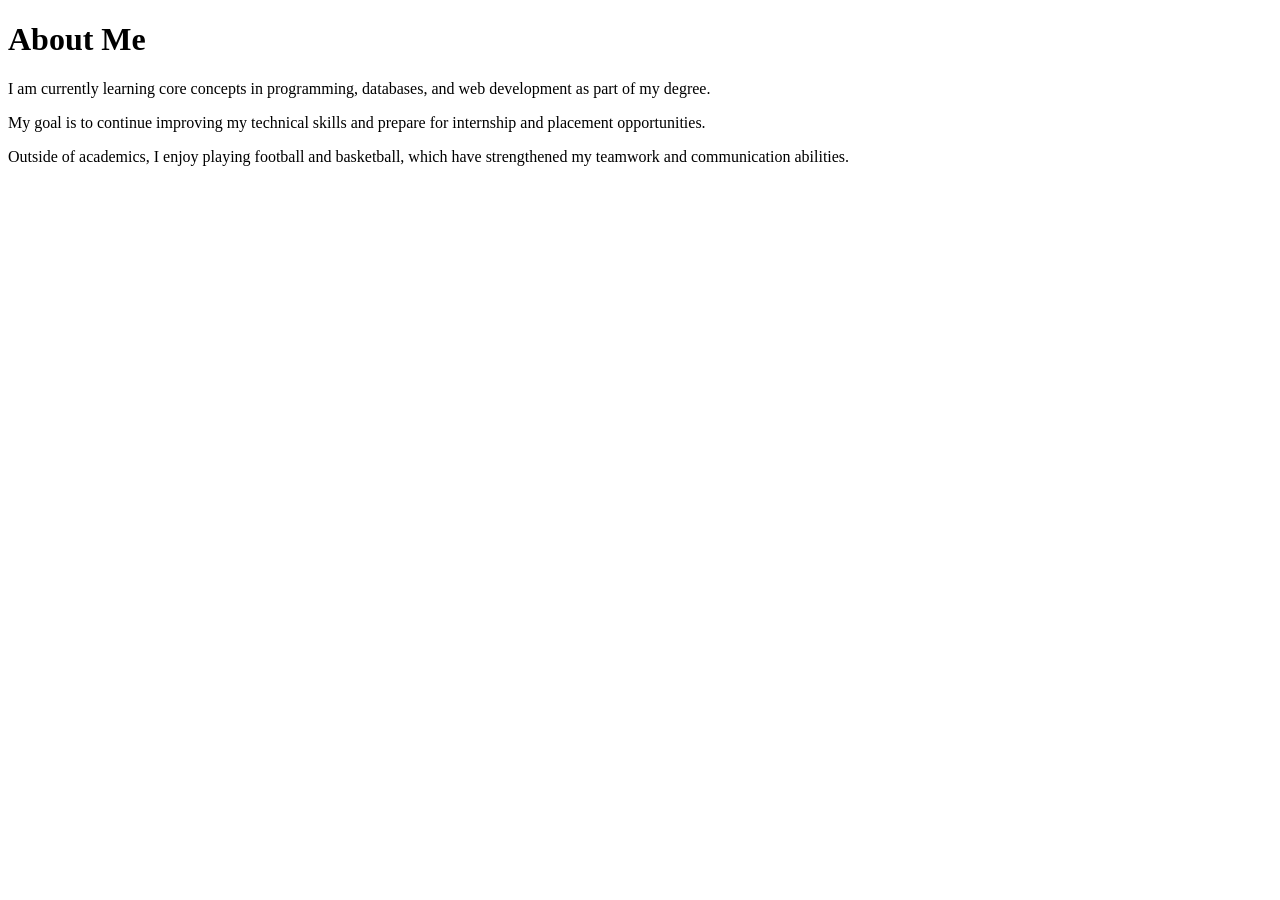
==== about.html @ a58d39de "about.html" ====
<!DOCTYPE html>
<html>
<head>
<title>About Me</title>
<link rel="stylesheet" href="style.css">
</head>

<body>

<h1>About Me</h1>

<p>
I am currently learning core concepts in programming, databases, and web development as part of my degree.
</p>

<p>
My goal is to continue improving my technical skills and prepare for internship and placement opportunities.
</p>

<p>
Outside of academics, I enjoy playing football and basketball, which have strengthened my teamwork and communication abilities.
</p>

</body>
</html>
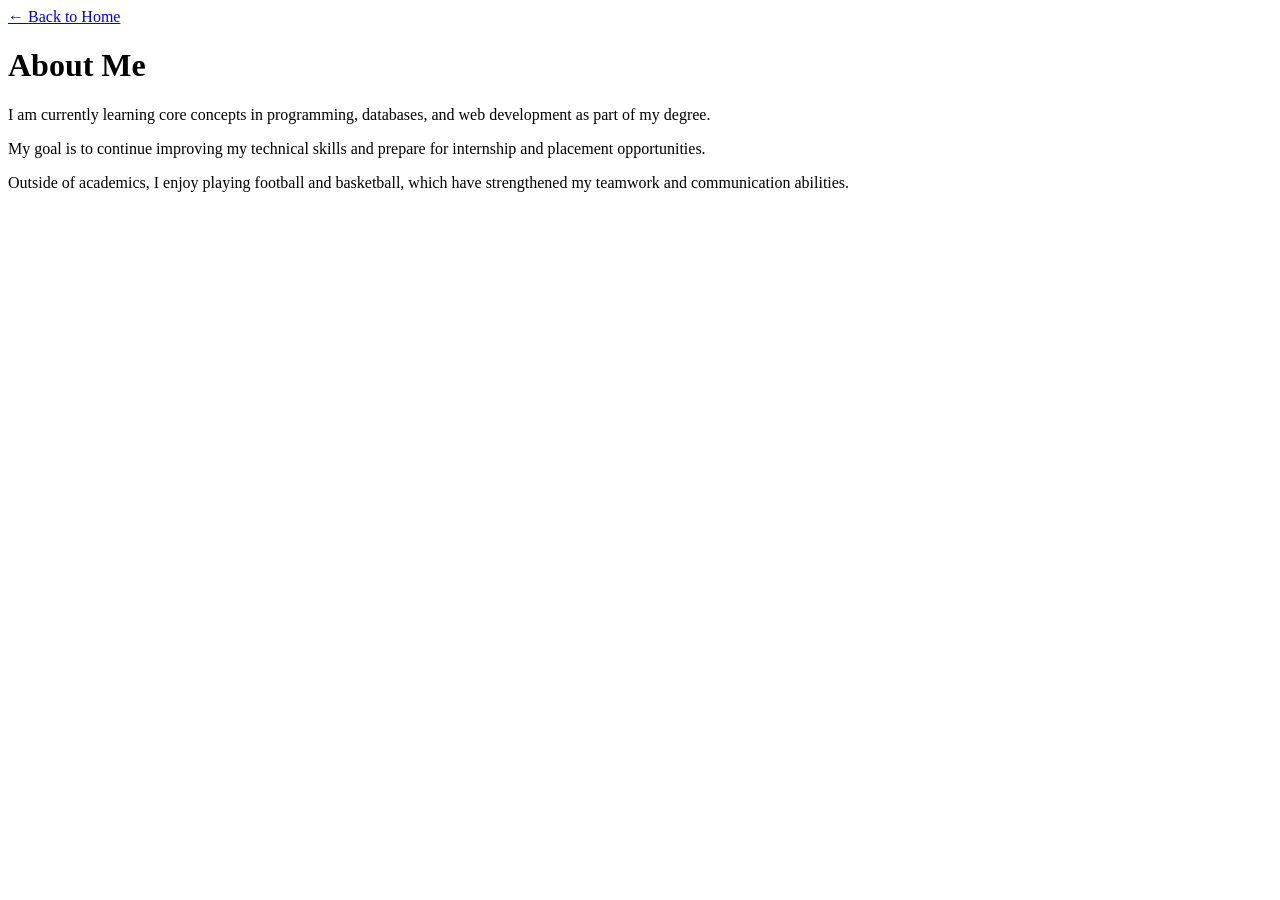
==== commit de2504e3: "Update about.html" ====
--- a/about.html
+++ b/about.html
@@ -1,3 +1,4 @@
+<a href="index.html" class="back-home">← Back to Home</a>
 <!DOCTYPE html>
 <html>
 <head>
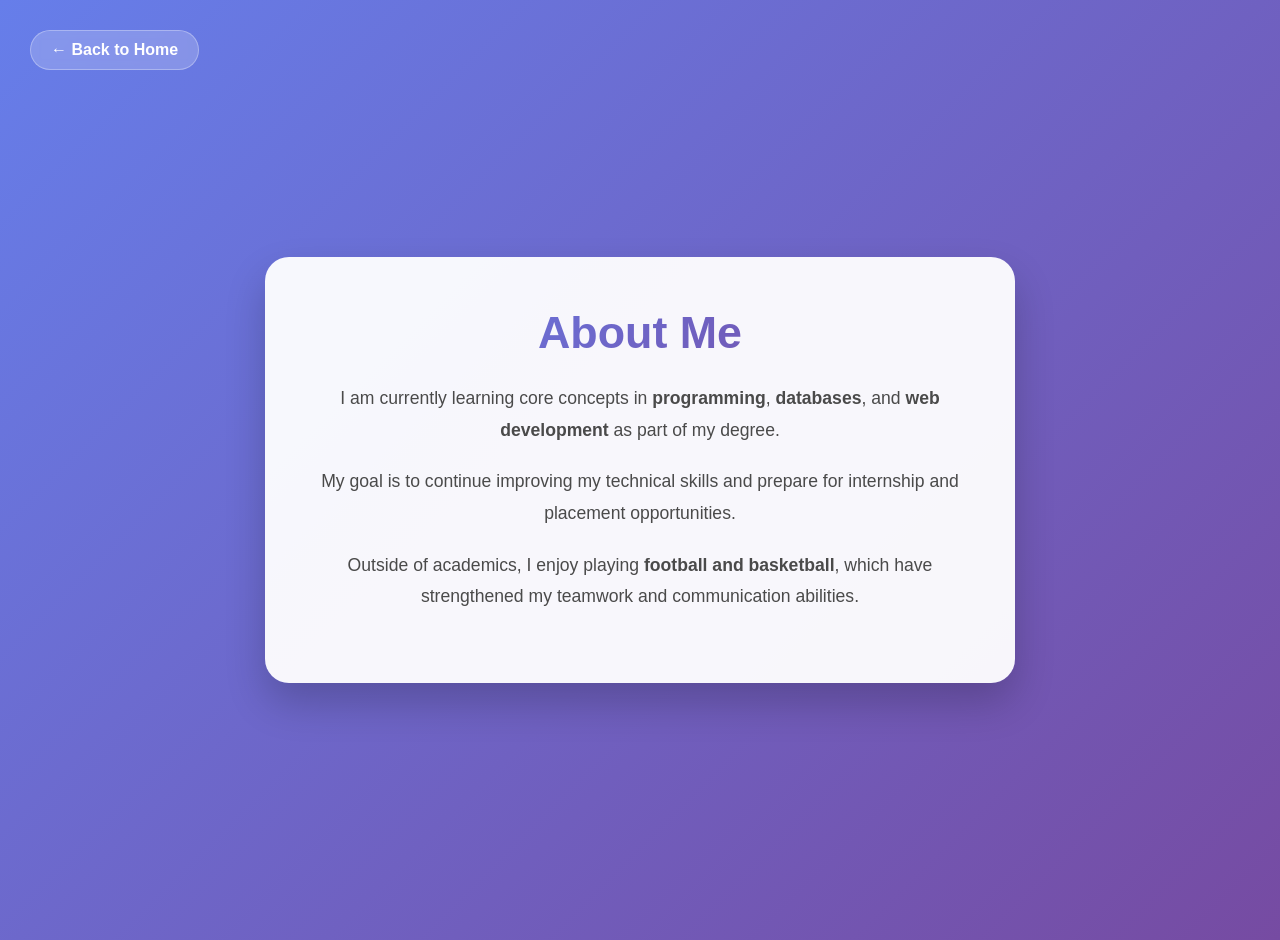
==== commit a790cf66: "Update about.html" ====
--- a/about.html
+++ b/about.html
@@ -1,26 +1,108 @@
-<a href="index.html" class="back-home">← Back to Home</a>
 <!DOCTYPE html>
-<html>
+<html lang="en">
 <head>
-<title>About Me</title>
-<link rel="stylesheet" href="style.css">
+    <meta charset="UTF-8">
+    <meta name="viewport" content="width=device-width, initial-scale=1.0">
+    <title>About Me | Osa</title>
+    <style>
+        :root {
+            /* Using a vibrant mesh gradient for the "Colorful" vibe */
+            --bg-gradient: linear-gradient(135deg, #667eea 0%, #764ba2 100%);
+            --glass-bg: rgba(255, 255, 255, 0.95);
+            --text-main: #2d3436;
+            --accent: #6c5ce7;
+        }
+
+        body {
+            font-family: 'Inter', -apple-system, sans-serif;
+            background: var(--bg-gradient);
+            min-height: 100vh;
+            margin: 0;
+            display: flex;
+            flex-direction: column;
+            align-items: center;
+            justify-content: center;
+            color: var(--text-main);
+            padding: 20px;
+        }
+
+        .about-container {
+            background: var(--glass-bg);
+            max-width: 650px;
+            padding: 50px;
+            border-radius: 24px;
+            box-shadow: 0 20px 40px rgba(0,0,0,0.2);
+            text-align: center;
+        }
+
+        h1 {
+            font-size: 2.8rem;
+            margin-top: 0;
+            background: var(--bg-gradient);
+            -webkit-background-clip: text;
+            -webkit-text-fill-color: transparent;
+            margin-bottom: 25px;
+        }
+
+        p {
+            line-height: 1.8;
+            font-size: 1.1rem;
+            color: #4a4a4a;
+            margin-bottom: 20px;
+        }
+
+        .back-home {
+            position: absolute;
+            top: 30px;
+            left: 30px;
+            text-decoration: none;
+            color: white;
+            font-weight: 600;
+            background: rgba(255, 255, 255, 0.2);
+            padding: 10px 20px;
+            border-radius: 50px;
+            backdrop-filter: blur(5px);
+            transition: all 0.3s ease;
+            border: 1px solid rgba(255, 255, 255, 0.3);
+        }
+
+        .back-home:hover {
+            background: white;
+            color: var(--accent);
+            transform: translateX(-5px);
+        }
+
+        /* Subtle animation for the card */
+        .about-container {
+            animation: fadeIn 0.8s ease-out;
+        }
+
+        @keyframes fadeIn {
+            from { opacity: 0; transform: translateY(20px); }
+            to { opacity: 1; transform: translateY(0); }
+        }
+    </style>
 </head>
 
 <body>
 
-<h1>About Me</h1>
+    <a href="index.html" class="back-home">← Back to Home</a>
 
-<p>
-I am currently learning core concepts in programming, databases, and web development as part of my degree.
-</p>
+    <main class="about-container">
+        <h1>About Me</h1>
 
-<p>
-My goal is to continue improving my technical skills and prepare for internship and placement opportunities.
-</p>
+        <p>
+            I am currently learning core concepts in <strong>programming</strong>, <strong>databases</strong>, and <strong>web development</strong> as part of my degree.
+        </p>
 
-<p>
-Outside of academics, I enjoy playing football and basketball, which have strengthened my teamwork and communication abilities.
-</p>
+        <p>
+            My goal is to continue improving my technical skills and prepare for internship and placement opportunities.
+        </p>
+
+        <p>
+            Outside of academics, I enjoy playing <strong>football and basketball</strong>, which have strengthened my teamwork and communication abilities.
+        </p>
+    </main>
 
 </body>
 </html>
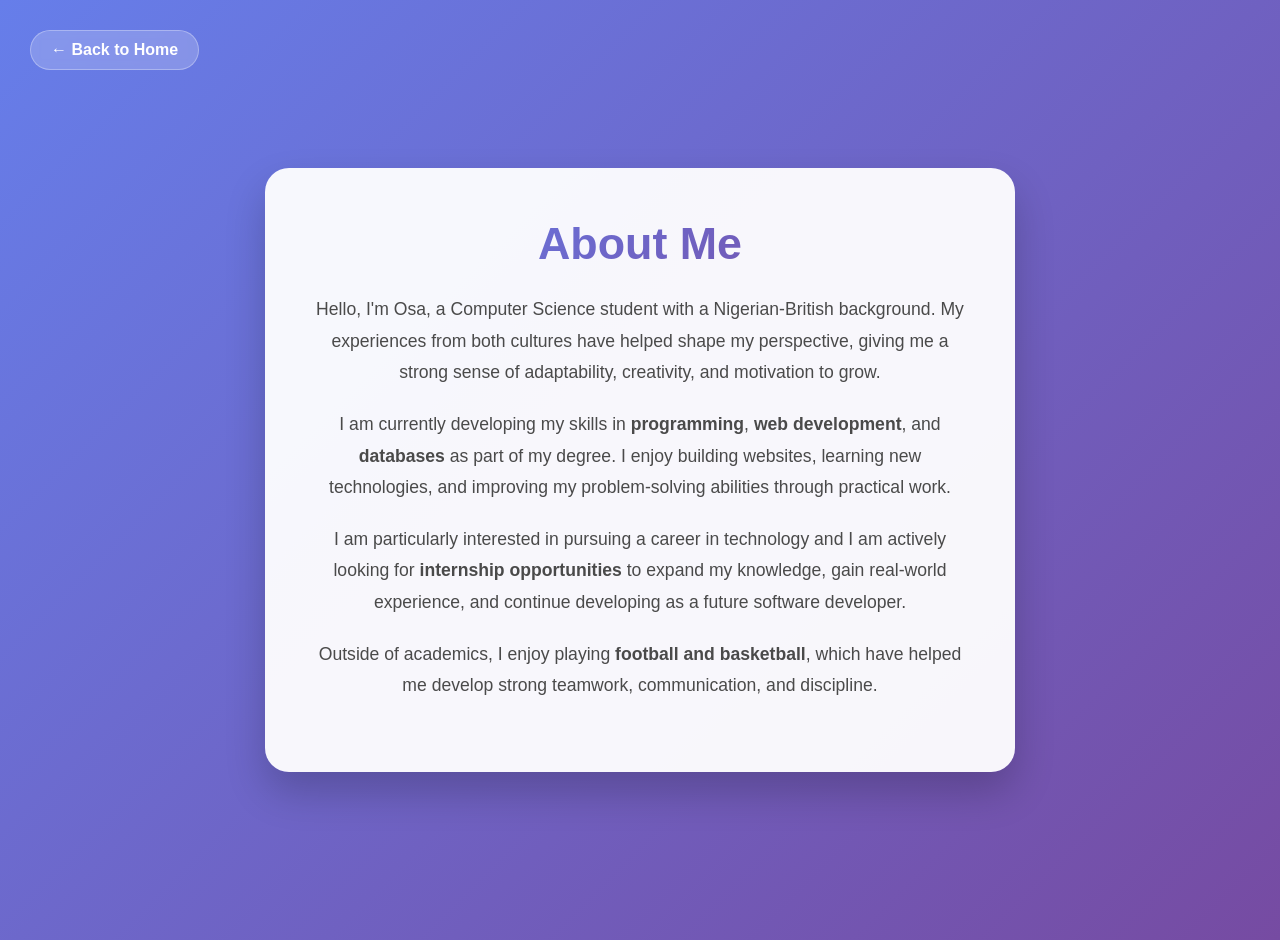
==== commit caacca00: "Update about.html" ====
--- a/about.html
+++ b/about.html
@@ -89,20 +89,25 @@
     <a href="index.html" class="back-home">← Back to Home</a>
 
     <main class="about-container">
-        <h1>About Me</h1>
+    <h1>About Me</h1>
 
-        <p>
-            I am currently learning core concepts in <strong>programming</strong>, <strong>databases</strong>, and <strong>web development</strong> as part of my degree.
-        </p>
+    <p>
+        Hello, I'm Osa, a Computer Science student with a Nigerian-British background. 
+        My experiences from both cultures have helped shape my perspective, giving me a strong sense of adaptability, creativity, and motivation to grow.
+    </p>
 
-        <p>
-            My goal is to continue improving my technical skills and prepare for internship and placement opportunities.
-        </p>
+    <p>
+        I am currently developing my skills in <strong>programming</strong>, <strong>web development</strong>, and <strong>databases</strong> as part of my degree. 
+        I enjoy building websites, learning new technologies, and improving my problem-solving abilities through practical work.
+    </p>
 
-        <p>
-            Outside of academics, I enjoy playing <strong>football and basketball</strong>, which have strengthened my teamwork and communication abilities.
-        </p>
-    </main>
+    <p>
+        I am particularly interested in pursuing a career in technology and I am actively looking for <strong>internship opportunities</strong> to expand my knowledge, gain real-world experience, and continue developing as a future software developer.
+    </p>
 
+    <p>
+        Outside of academics, I enjoy playing <strong>football and basketball</strong>, which have helped me develop strong teamwork, communication, and discipline.
+    </p>
+</main>
 </body>
 </html>
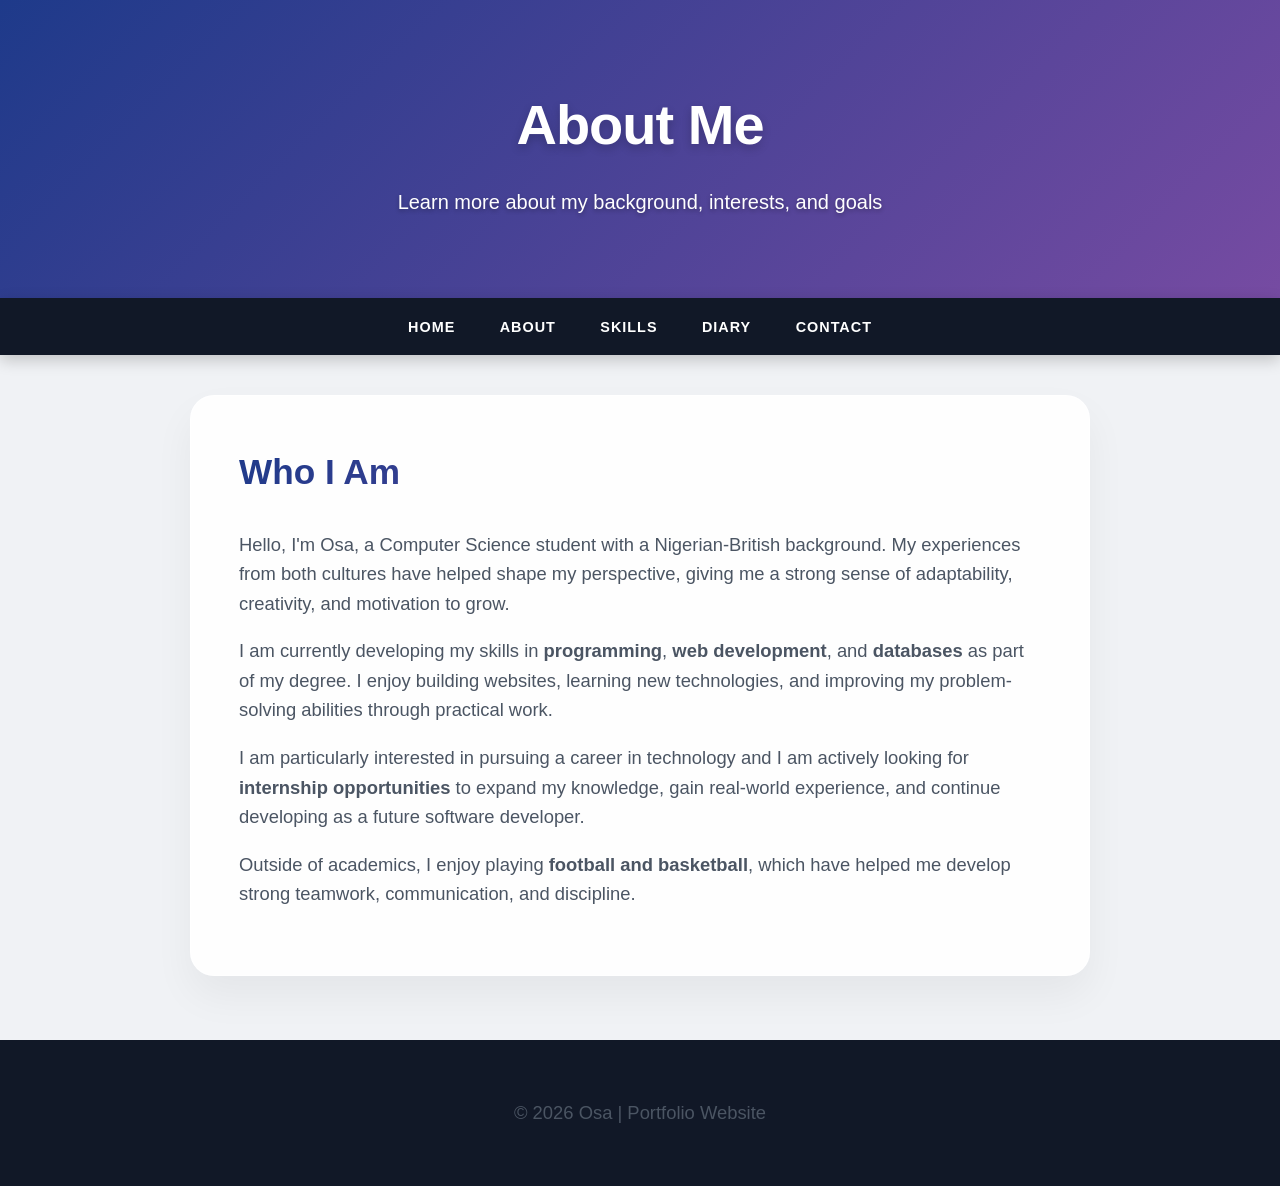
==== commit 14f13179: "Update about.html" ====
--- a/about.html
+++ b/about.html
@@ -4,110 +4,56 @@
     <meta charset="UTF-8">
     <meta name="viewport" content="width=device-width, initial-scale=1.0">
     <title>About Me | Osa</title>
-    <style>
-        :root {
-            /* Using a vibrant mesh gradient for the "Colorful" vibe */
-            --bg-gradient: linear-gradient(135deg, #667eea 0%, #764ba2 100%);
-            --glass-bg: rgba(255, 255, 255, 0.95);
-            --text-main: #2d3436;
-            --accent: #6c5ce7;
-        }
-
-        body {
-            font-family: 'Inter', -apple-system, sans-serif;
-            background: var(--bg-gradient);
-            min-height: 100vh;
-            margin: 0;
-            display: flex;
-            flex-direction: column;
-            align-items: center;
-            justify-content: center;
-            color: var(--text-main);
-            padding: 20px;
-        }
-
-        .about-container {
-            background: var(--glass-bg);
-            max-width: 650px;
-            padding: 50px;
-            border-radius: 24px;
-            box-shadow: 0 20px 40px rgba(0,0,0,0.2);
-            text-align: center;
-        }
-
-        h1 {
-            font-size: 2.8rem;
-            margin-top: 0;
-            background: var(--bg-gradient);
-            -webkit-background-clip: text;
-            -webkit-text-fill-color: transparent;
-            margin-bottom: 25px;
-        }
-
-        p {
-            line-height: 1.8;
-            font-size: 1.1rem;
-            color: #4a4a4a;
-            margin-bottom: 20px;
-        }
-
-        .back-home {
-            position: absolute;
-            top: 30px;
-            left: 30px;
-            text-decoration: none;
-            color: white;
-            font-weight: 600;
-            background: rgba(255, 255, 255, 0.2);
-            padding: 10px 20px;
-            border-radius: 50px;
-            backdrop-filter: blur(5px);
-            transition: all 0.3s ease;
-            border: 1px solid rgba(255, 255, 255, 0.3);
-        }
-
-        .back-home:hover {
-            background: white;
-            color: var(--accent);
-            transform: translateX(-5px);
-        }
-
-        /* Subtle animation for the card */
-        .about-container {
-            animation: fadeIn 0.8s ease-out;
-        }
-
-        @keyframes fadeIn {
-            from { opacity: 0; transform: translateY(20px); }
-            to { opacity: 1; transform: translateY(0); }
-        }
-    </style>
+    <link rel="stylesheet" href="style.css">
 </head>
-
 <body>
 
-    <a href="index.html" class="back-home">← Back to Home</a>
+<header>
+    <h1>About Me</h1>
+    <p>Learn more about my background, interests, and goals</p>
+</header>
 
-    <main class="about-container">
-    <h1>About Me</h1>
+<nav>
+  <a href="index.html">Home</a>
+  <a href="about.html">About</a>
+  <a href="skills.html">Skills</a>
+  <a href="diary.html">Diary</a>
+  <a href="contact.html">Contact</a>
+</nav>
 
-    <p>
-        Hello, I'm Osa, a Computer Science student with a Nigerian-British background. 
-        My experiences from both cultures have helped shape my perspective, giving me a strong sense of adaptability, creativity, and motivation to grow.
-    </p>
+<main class="about-container">
+    <section>
+        <h2>Who I Am</h2>
 
-    <p>
-        I am currently developing my skills in <strong>programming</strong>, <strong>web development</strong>, and <strong>databases</strong> as part of my degree. 
-        I enjoy building websites, learning new technologies, and improving my problem-solving abilities through practical work.
-    </p>
+        <p>
+            Hello, I'm Osa, a Computer Science student with a Nigerian-British background.
+            My experiences from both cultures have helped shape my perspective, giving me
+            a strong sense of adaptability, creativity, and motivation to grow.
+        </p>
 
-    <p>
-        I am particularly interested in pursuing a career in technology and I am actively looking for <strong>internship opportunities</strong> to expand my knowledge, gain real-world experience, and continue developing as a future software developer.
-    </p>
+        <p>
+            I am currently developing my skills in <strong>programming</strong>,
+            <strong>web development</strong>, and <strong>databases</strong> as part of my degree.
+            I enjoy building websites, learning new technologies, and improving my
+            problem-solving abilities through practical work.
+        </p>
 
-    <p>
-        Outside of academics, I enjoy playing <strong>football and basketball</strong>, which have helped me develop strong teamwork, communication, and discipline.
-    </p>
+        <p>
+            I am particularly interested in pursuing a career in technology and I am actively
+            looking for <strong>internship opportunities</strong> to expand my knowledge,
+            gain real-world experience, and continue developing as a future software developer.
+        </p>
+
+        <p>
+            Outside of academics, I enjoy playing <strong>football and basketball</strong>,
+            which have helped me develop strong teamwork, communication, and discipline.
+        </p>
+    </section>
 </main>
+
+<footer>
+    <p>© 2026 Osa | Portfolio Website</p>
+</footer>
+
 </body>
 </html>
--- a/style.css
+++ b/style.css
@@ -0,0 +1,227 @@
+:root {
+    --primary-gradient: linear-gradient(135deg, #1e3a8a 0%, #764ba2 100%);
+    --nav-bg: #111827;
+    --card-bg: rgba(255, 255, 255, 0.9);
+    --accent-blue: #60a5fa;
+}
+
+body {
+    font-family: 'Inter', -apple-system, sans-serif;
+    margin: 0;
+    background: #f0f2f5;
+    color: #333;
+    line-height: 1.6;
+}
+
+header {
+    background: var(--primary-gradient);
+    color: white;
+    padding: 5rem 1.5rem;
+    text-align: center;
+    box-shadow: 0 4px 15px rgba(0,0,0,0.1);
+}
+
+header h1 {
+    font-size: 3.5rem;
+    margin: 0;
+    letter-spacing: -1px;
+    color: #ffffff;
+    text-shadow: 0 4px 10px rgba(0,0,0,0.2);
+}
+
+header p {
+    font-size: 1.25rem;
+    opacity: 1;
+    color: #ffffff;
+    font-weight: 500;
+    max-width: 700px;
+    margin: 1rem auto 0;
+    text-shadow: 0 2px 4px rgba(0,0,0,0.3);
+}
+
+nav {
+    background: var(--nav-bg);
+    padding: 1rem;
+    text-align: center;
+    position: sticky;
+    top: 0;
+    z-index: 1000;
+    box-shadow: 0 5px 15px rgba(0,0,0,0.2);
+}
+
+nav a {
+    color: white;
+    margin: 0 20px;
+    text-decoration: none;
+    font-weight: 600;
+    text-transform: uppercase;
+    font-size: 0.9rem;
+    letter-spacing: 1px;
+    transition: all 0.3s ease;
+}
+
+nav a:hover {
+    color: var(--accent-blue);
+    text-shadow: 0 0 8px var(--accent-blue);
+}
+
+main {
+    max-width: 900px;
+    margin: 40px auto;
+    padding: 0 2rem;
+}
+
+section {
+    background: var(--card-bg);
+    padding: 3rem;
+    border-radius: 24px;
+    box-shadow: 0 20px 40px rgba(0,0,0,0.05);
+    backdrop-filter: blur(10px);
+    border: 1px solid rgba(255,255,255,0.5);
+    animation: slideUp 0.8s ease-out;
+    margin-bottom: 2rem;
+}
+
+h2 {
+    color: #1e3a8a;
+    font-size: 2.2rem;
+    margin-top: 0;
+    background: var(--primary-gradient);
+    -webkit-background-clip: text;
+    -webkit-text-fill-color: transparent;
+}
+
+p {
+    font-size: 1.15rem;
+    color: #4b5563;
+}
+
+ul {
+    line-height: 1.8;
+}
+
+#form-message {
+    margin-top: 10px;
+    font-weight: bold;
+    color: green;
+}
+
+footer {
+    text-align: center;
+    padding: 2.5rem;
+    background: var(--nav-bg);
+    color: rgba(255,255,255,0.6);
+    margin-top: 4rem;
+}
+
+@keyframes slideUp {
+    from { 
+        opacity: 0; 
+        transform: translateY(30px); 
+    }
+    to { 
+        opacity: 1; 
+        transform: translateY(0); 
+    }
+}
+
+@media (max-width: 600px) {
+    header h1 { 
+        font-size: 2.5rem; 
+    }
+
+    nav a { 
+        margin: 0 8px; 
+        font-size: 0.8rem; 
+    }
+
+    main { 
+        margin-top: -30px; 
+        padding: 0 1rem;
+    }
+
+    section {
+        padding: 2rem;
+    }
+}
+#contact {
+    max-width: 550px;
+    margin: 60px auto;
+    padding: 45px;
+    background: #ffffff;
+    border-radius: 24px;
+    box-shadow: 0 20px 40px rgba(0,0,0,0.08);
+}
+
+#contact h2 {
+    text-align: center;
+    background: var(--primary-gradient);
+    -webkit-background-clip: text;
+    -webkit-text-fill-color: transparent;
+    font-size: 2.8rem;
+    margin-bottom: 35px;
+    font-weight: 800;
+}
+
+.form-group {
+    margin-bottom: 25px;
+}
+
+.form-group label {
+    display: block;
+    margin-bottom: 10px;
+    font-weight: 700;
+    color: #333;
+    font-size: 0.95rem;
+}
+
+.form-group input,
+.form-group textarea {
+    width: 100%;
+    padding: 14px 20px;
+    background-color: #eef2ff;
+    border: 2px solid transparent;
+    border-radius: 12px;
+    font-size: 1rem;
+    color: #444;
+    transition: all 0.3s ease;
+    box-sizing: border-box;
+}
+
+.form-group input:focus,
+.form-group textarea:focus {
+    background-color: #ffffff;
+    border-color: #764ba2;
+    outline: none;
+    box-shadow: 0 0 15px rgba(118, 75, 162, 0.15);
+}
+
+textarea#message {
+    min-height: 120px;
+    resize: vertical;
+}
+
+#submit-btn {
+    width: 100%;
+    padding: 16px;
+    border: none;
+    border-radius: 12px;
+    background: var(--primary-gradient);
+    color: white;
+    font-size: 1.2rem;
+    font-weight: bold;
+    cursor: pointer;
+    box-shadow: 0 10px 20px rgba(118, 75, 162, 0.3);
+    transition: transform 0.2s ease;
+}
+
+#submit-btn:hover {
+    transform: translateY(-2px);
+    opacity: 0.9;
+}
+
+#form-status {
+    text-align: center;
+    margin-top: 20px;
+    font-weight: 600;
+}
